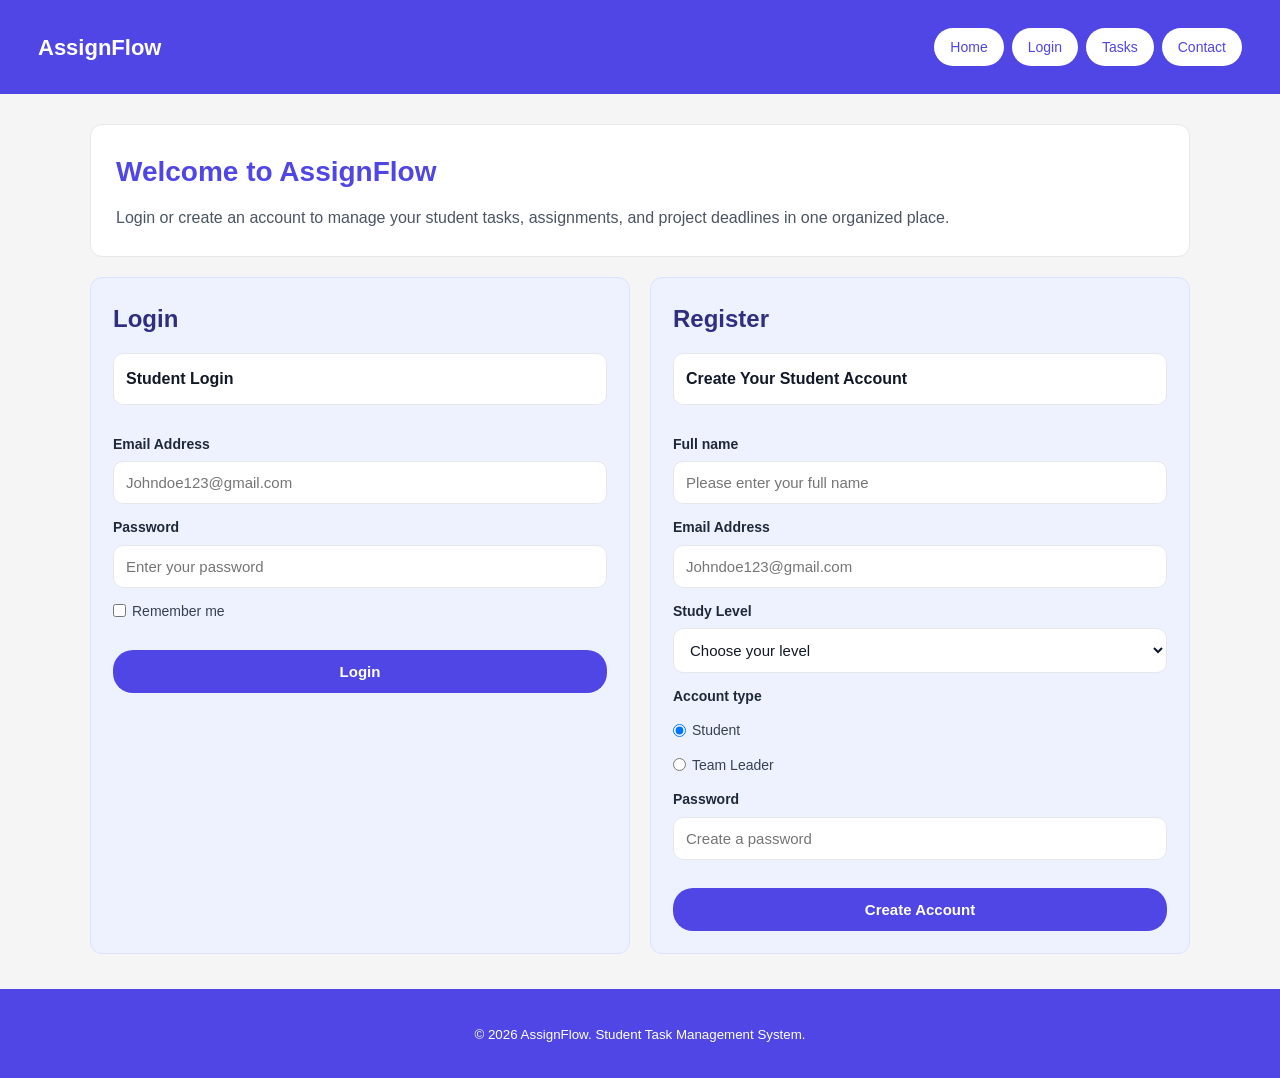
==== Pages/auth.html @ d8121009 "test" ====
<!doctype html>
<html lang="en">
  <head>
    <meta charset="UTF-8" />
    <meta name="viewport" content="width=device-width, initial-scale=1.0" />
    <title>Login & Register | AssignFlow</title>

    <link rel="stylesheet" href="../CSS/main.css" />
    <link rel="stylesheet" href="../CSS/layout.css" />
    <link rel="stylesheet" href="../CSS/forms.css" />
    <link rel="stylesheet" href="../CSS/responsive.css" />
  </head>
  <body>
    <header class="site-header">
      <h1>AssignFlow</h1>
      <nav>
        <a href="../index.html">Home</a>
        <a href="auth.html">Login</a>
        <a href="dashboard.html">Tasks</a>
        <a href="../index.html#contact">Contact</a>
      </nav>
    </header>

    <main class="auth-page">
      <section class="auth-intro">
        <h2>Welcome to AssignFlow</h2>
        <p>
          Login or create an account to manage your student tasks,
          assignments, and project deadlines in one organized place.
        </p>
      </section>

      <section class="auth-container">
        <article class="auth-card">
          <h2>Login</h2>

          <!-- Use case: Student Login -->
          <form id="login-form">
            <fieldset>
              <legend>Student Login</legend>
              <label for="login-email">Email Address</label>
              <input
                type="email"
                id="login-email"
                name="login-email"
                placeholder="Johndoe123@gmail.com"
                required
              />

              <label for="login-password">Password</label>
              <input
                type="password"
                id="login-password"
                name="login-password"
                placeholder="Enter your password"
                required
              />

              <label class="checkbox-row">
                <input type="checkbox" id="remember-me" name="remember" />
                Remember me
              </label>

              <p id="login-message" class="form-message"></p>

              <button type="submit">Login</button>
            </fieldset>
          </form>
        </article>

        <article class="auth-card">
          <h2>Register</h2>

          <!-- Use case: Student Registration -->
          <form id="register-form">
            <fieldset>
              <legend>Create Your Student Account</legend>

              <label for="fullname">Full name</label>
              <input
                type="text"
                id="fullname"
                name="fullname"
                placeholder="Please enter your full name"
                required
              />

              <label for="register-email">Email Address</label>
              <input
                type="email"
                id="register-email"
                name="register-email"
                placeholder="Johndoe123@gmail.com"
                required
              />

              <label for="study-level">Study Level</label>
              <select name="study-level" id="study-level">
                <option value="">Choose your level</option>
                <option value="first-year">First Year</option>
                <option value="second-year">Second Year</option>
                <option value="third-year">Third Year</option>
                <option value="fourth-year">Fourth Year</option>
              </select>

              <p class="form-label">Account type</p>
              <label class="radio-row">
                <input
                  type="radio"
                  name="account-type"
                  value="student"
                  checked
                />
                Student
              </label>

              <label class="radio-row">
                <input type="radio" name="account-type" value="team-leader" />
                Team Leader
              </label>

              <label for="register-password">Password</label>
              <input
                type="password"
                id="register-password"
                name="register-password"
                placeholder="Create a password"
                required
              />

              <p id="register-message" class="form-message"></p>

              <button type="submit">Create Account</button>
            </fieldset>
          </form>
        </article>
      </section>
    </main>

    <footer>
      <p>
        <small>&copy; 2026 AssignFlow. Student Task Management System.</small>
      </p>
    </footer>

    <script src="../JS/auth.js"></script>
  </body>
</html>
---- CSS/main.css ----
* {
  box-sizing: border-box;
}

html {
  scroll-behavior: smooth;
}

body {
  margin: 0;
  font-family: Arial, Helvetica, sans-serif;
  background-color: #f5f5f5;
  color: #111827;
  line-height: 1.6;
}

a {
  color: inherit;
  text-decoration: none;
}

.site-header {
  background-color: #4f46e5;
  color: white;
  padding: 28px 38px;
  display: flex;
  justify-content: space-between;
  align-items: center;
}

.site-header h1 {
  margin: 0;
  font-size: 22px;
}

nav {
  display: flex;
  gap: 8px;
}

nav a {
  background-color: white;
  color: #4f46e5;
  padding: 8px 16px;
  border-radius: 20px;
  font-size: 14px;
}

nav a:hover {
  background-color: #e5e7eb;
}

footer {
  background-color: #4f46e5;
  color: white;
  text-align: center;
  padding: 16px;
  margin-top: 35px;
}
---- CSS/layout.css ----
.auth-page {
  width: 90%;
  max-width: 1100px;
  margin: 30px auto;
}

.auth-intro {
  background-color: white;
  border: 1px solid #e5e7eb;
  border-radius: 12px;
  padding: 25px;
  margin-bottom: 20px;
}

.auth-intro h2 {
  margin-top: 0;
  margin-bottom: 10px;
  font-size: 28px;
  color: #4f46e5;
}

.auth-intro p {
  margin: 0;
  color: #4b5563;
}

.auth-container {
  display: grid;
  grid-template-columns: 1fr 1fr;
  gap: 20px;
}

.auth-card {
  background-color: #eef2ff;
  border: 1px solid #dbe1ff;
  border-radius: 12px;
  padding: 22px;
}

.auth-card h2 {
  margin-top: 0;
  margin-bottom: 15px;
  color: #312e81;
  font-size: 24px;
}
---- CSS/forms.css ----
form {
  margin: 0;
}

fieldset {
  border: 0;
  padding: 0;
  margin: 0;
}

legend {
  background-color: white;
  color: #111827;
  width: 100%;
  padding: 12px;
  border-radius: 10px;
  font-weight: bold;
  margin-bottom: 16px;
  border: 1px solid #e5e7eb;
}

label,
.form-label {
  display: block;
  margin-top: 12px;
  margin-bottom: 6px;
  font-weight: bold;
  font-size: 14px;
  color: #1f2937;
}

input,
select {
  width: 100%;
  padding: 12px;
  border: 1px solid #e5e7eb;
  border-radius: 10px;
  background-color: white;
  color: #111827;
  font-size: 15px;
}

input:focus,
select:focus {
  border-color: #4f46e5;
  outline: none;
}

.checkbox-row,
.radio-row {
  display: flex;
  align-items: center;
  gap: 6px;
  font-weight: normal;
  color: #374151;
}

.checkbox-row input,
.radio-row input {
  width: auto;
  margin: 0;
}

button {
  width: 100%;
  margin-top: 18px;
  padding: 13px;
  border: 0;
  border-radius: 20px;
  background-color: #4f46e5;
  color: white;
  font-size: 15px;
  font-weight: bold;
  cursor: pointer;
}

button:hover {
  background-color: #4338ca;
}

.form-message {
  margin: 10px 0 0 0;
  font-size: 14px;
  font-weight: bold;
}

.form-message.error {
  color: #b91c1c;
}

.form-message.success {
  color: #15803d;
}
---- CSS/responsive.css ----
@media (max-width: 760px) {
  .site-header {
    padding: 22px;
    display: block;
  }

  .site-header h1 {
    margin-bottom: 15px;
  }

  nav {
    display: flex;
    flex-wrap: wrap;
    gap: 8px;
  }

  .auth-page {
    width: 94%;
    margin-top: 22px;
  }

  .auth-intro,
  .auth-card {
    padding: 18px;
  }

  .auth-container {
    grid-template-columns: 1fr;
  }
}
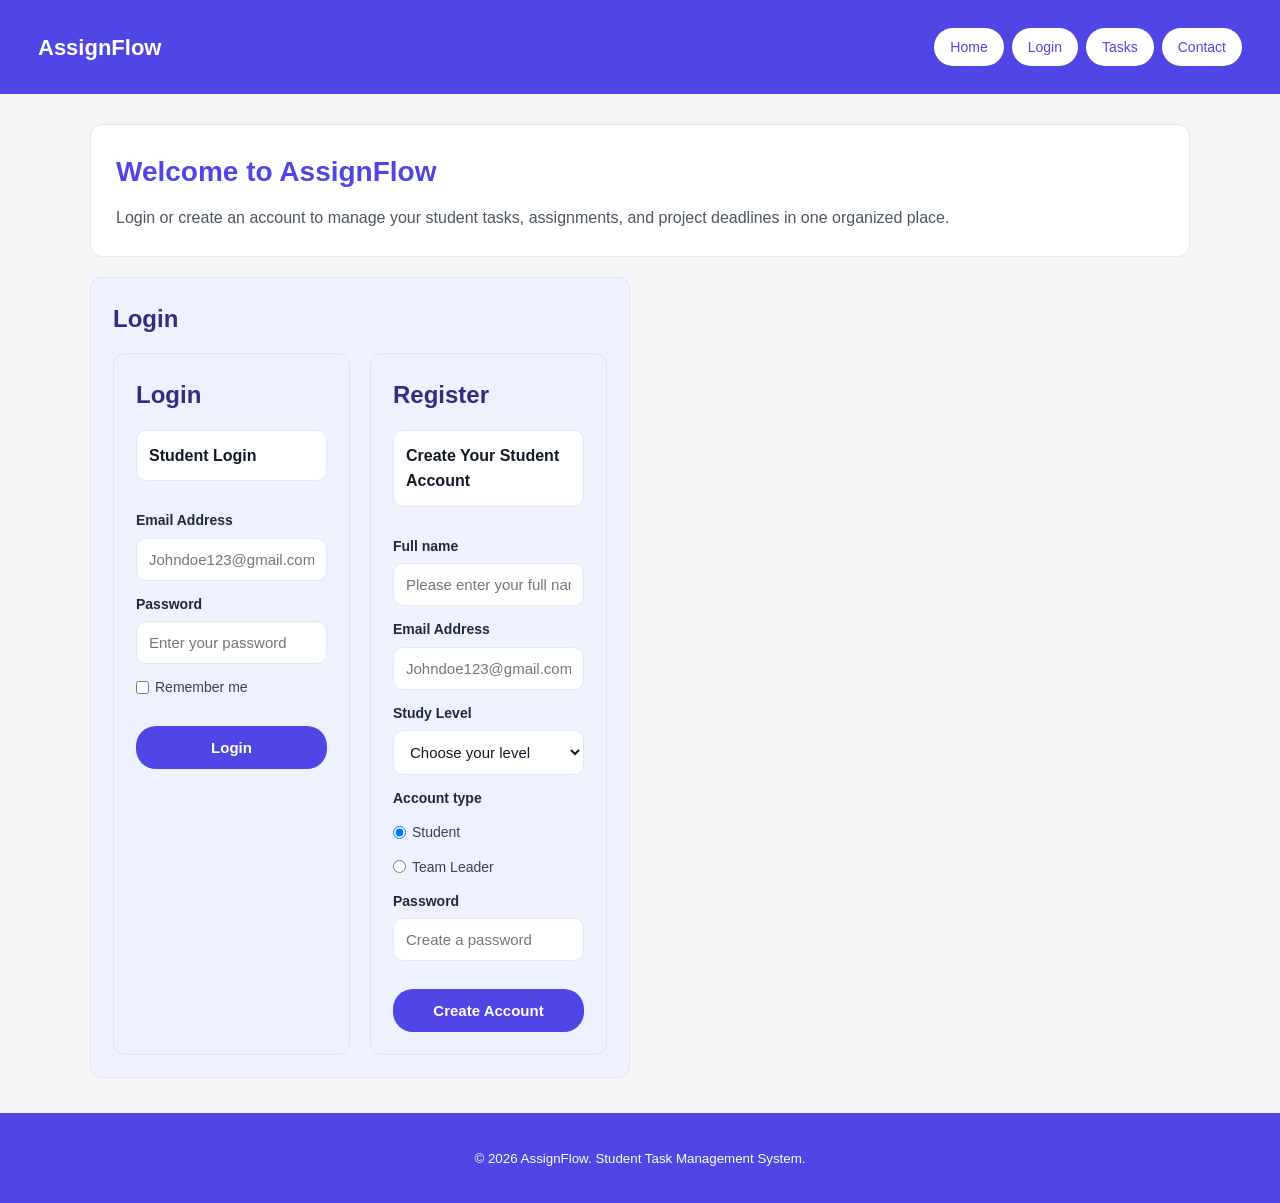
==== commit f96726f7: "hi" ====
--- a/Pages/auth.html
+++ b/Pages/auth.html
@@ -18,6 +18,9 @@
         <a href="auth.html">Login</a>
         <a href="dashboard.html">Tasks</a>
         <a href="../index.html#contact">Contact</a>
+
+
+
       </nav>
     </header>
 
@@ -34,6 +37,12 @@
         <article class="auth-card">
           <h2>Login</h2>
 
+
+          <section class="auth-container">
+        <article class="auth-card">
+          <h2>Login</h2>
+
+          
           <!-- Use case: Student Login -->
           <form id="login-form">
             <fieldset>
--- a/CSS/forms.css
+++ b/CSS/forms.css
@@ -1,6 +1,8 @@
 form {
   margin: 0;
 }
+
+
 
 fieldset {
   border: 0;
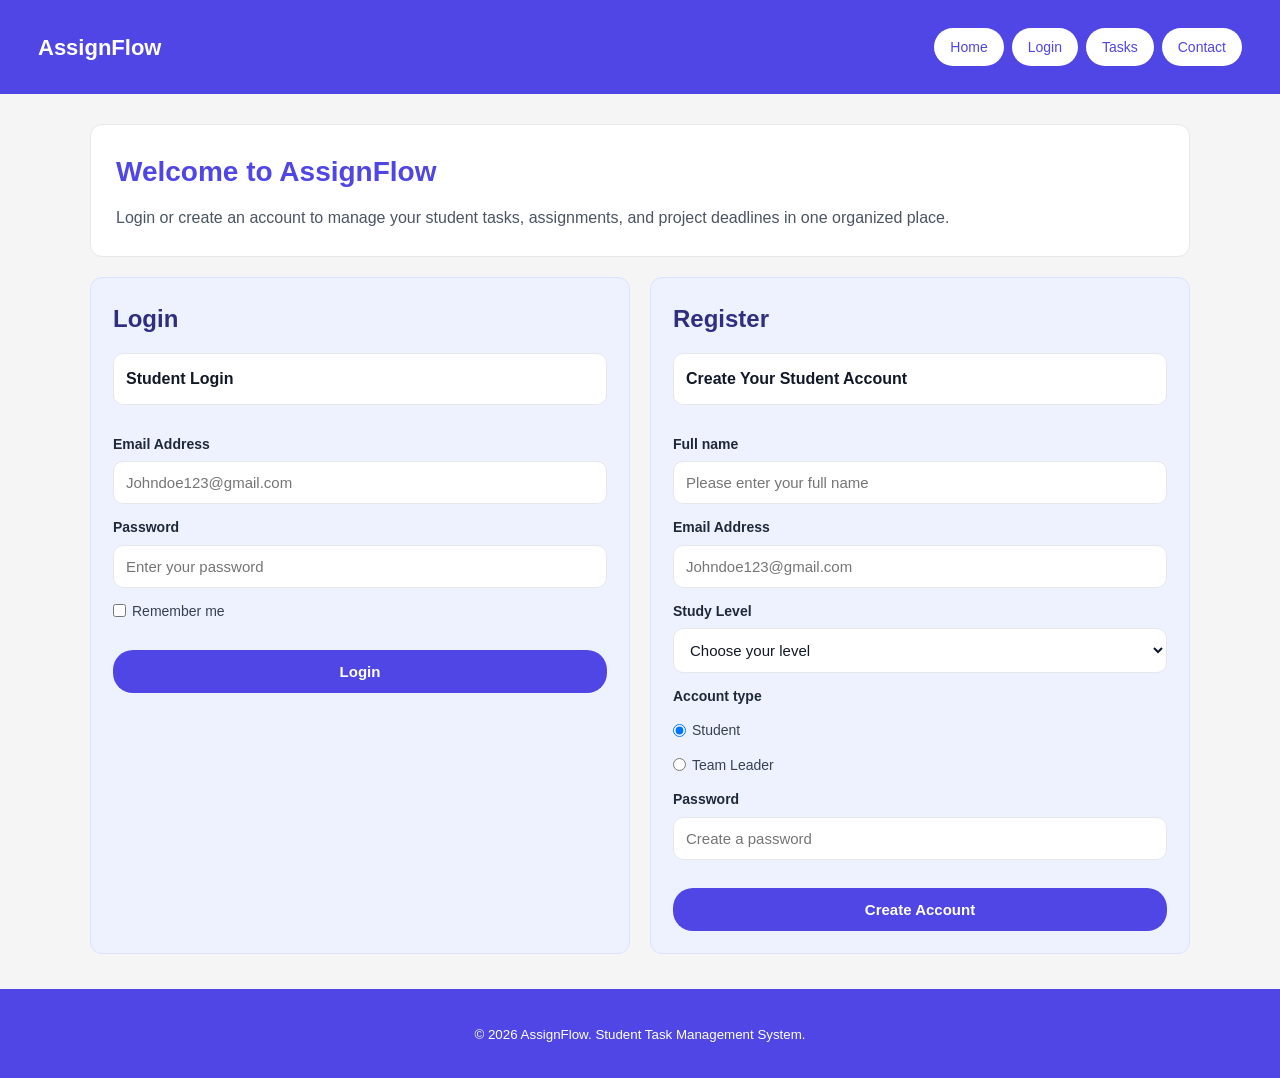
==== commit c3c41fb2: "title" ====
--- a/Pages/auth.html
+++ b/Pages/auth.html
@@ -19,6 +19,8 @@
         <a href="dashboard.html">Tasks</a>
         <a href="../index.html#contact">Contact</a>
 
+        
+
 
 
       </nav>
@@ -33,16 +35,14 @@
         </p>
       </section>
 
-      <section class="auth-container">
-        <article class="auth-card">
-          <h2>Login</h2>
+      
 
 
           <section class="auth-container">
         <article class="auth-card">
           <h2>Login</h2>
 
-          
+
           <!-- Use case: Student Login -->
           <form id="login-form">
             <fieldset>
